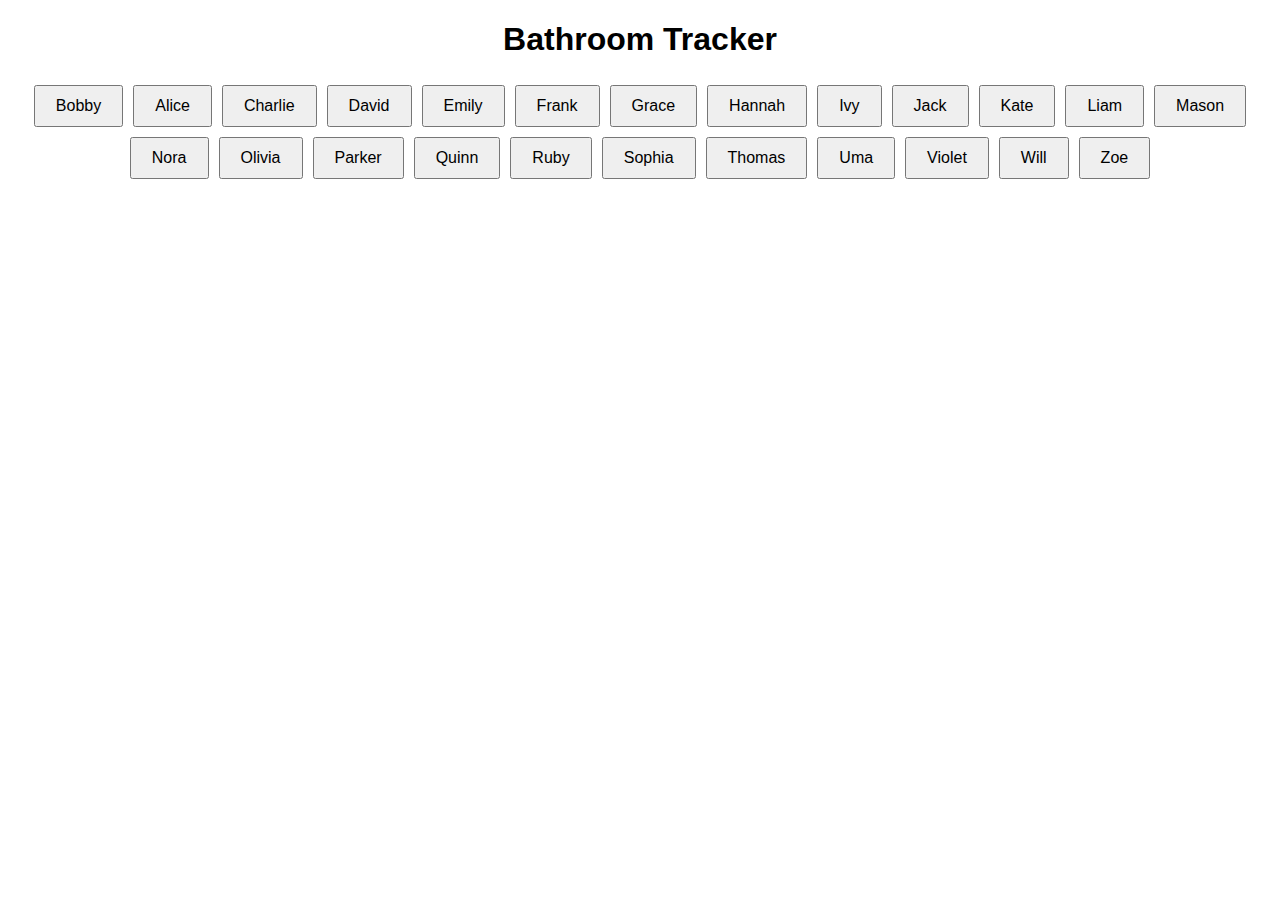
==== templates/index.html @ 9e5b1149 "Initial commit" ====
<!DOCTYPE html>
<html lang="en">
<head>
    <meta charset="UTF-8">
    <meta name="viewport" content="width=device-width, initial-scale=1.0">
    <title>Bathroom Tracker</title>
    <style>
        body { font-family: Arial, sans-serif; text-align: center; }
        button { margin: 5px; padding: 10px 20px; font-size: 16px; }
    </style>
</head>
<body>
    <h1>Bathroom Tracker</h1>
    <div id="buttons-container"></div>
    <script>
        const students = [
            'Bobby', 'Alice', 'Charlie', 'David', 'Emily', 'Frank', 'Grace',
            'Hannah', 'Ivy', 'Jack', 'Kate', 'Liam', 'Mason', 'Nora', 'Olivia',
            'Parker', 'Quinn', 'Ruby', 'Sophia', 'Thomas', 'Uma', 'Violet', 'Will', 'Zoe'
        ];

        const container = document.getElementById('buttons-container');
        students.forEach(name => {
            const button = document.createElement('button');
            button.textContent = name;
            button.onclick = () => {
                fetch('/log', {
                    method: 'POST',
                    headers: { 'Content-Type': 'application/json' },
                    body: JSON.stringify({ name }),
                }).then(response => response.json())
                  .then(data => alert(data.message));
            };
            container.appendChild(button);
        });
    </script>
</body>
</html>
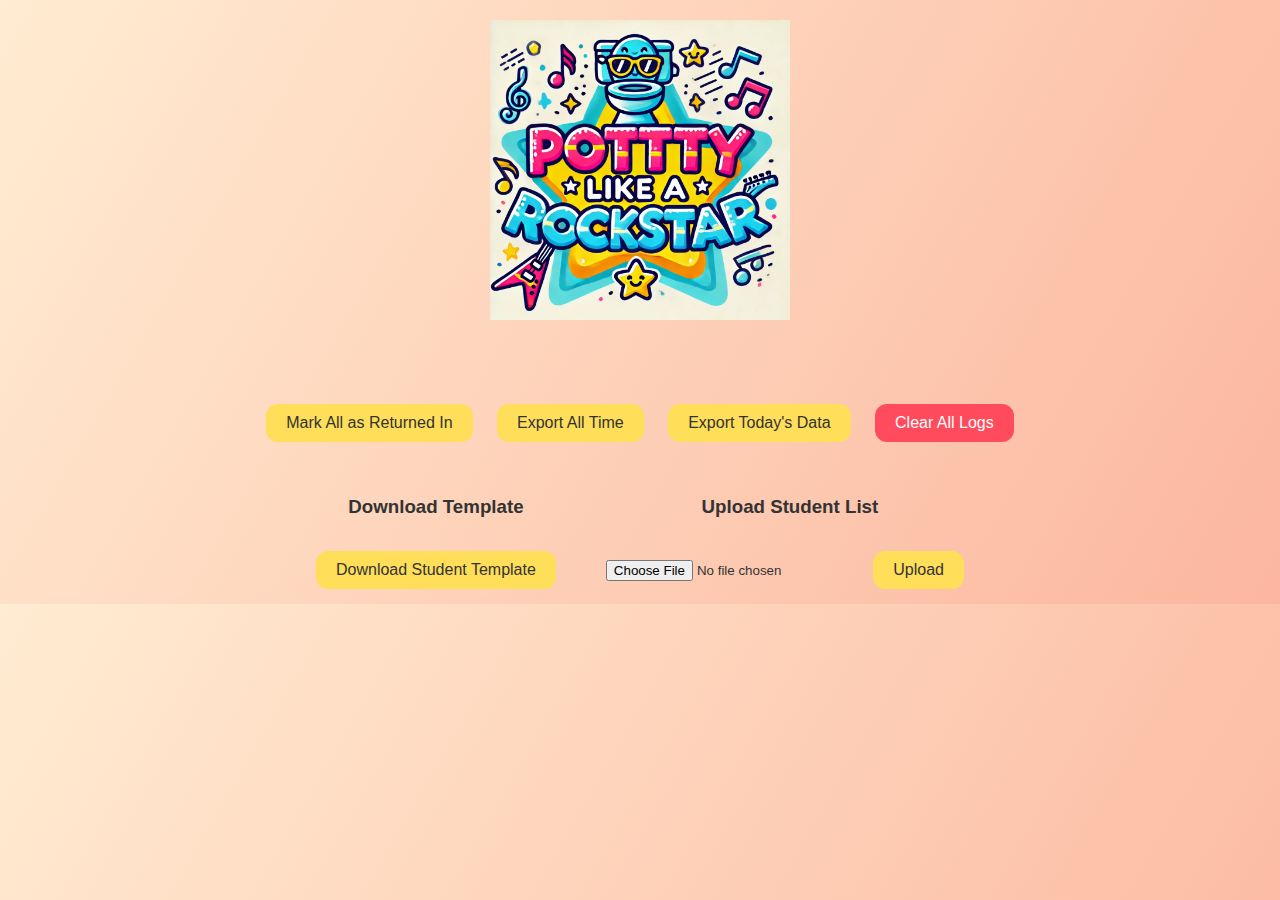
==== commit eb8458f3: "Initial commit for Heroku deployment" ====
--- a/templates/index.html
+++ b/templates/index.html
@@ -3,36 +3,199 @@
 <head>
     <meta charset="UTF-8">
     <meta name="viewport" content="width=device-width, initial-scale=1.0">
-    <title>Bathroom Tracker</title>
+    <title>Potty Like a Rockstar</title>
     <style>
-        body { font-family: Arial, sans-serif; text-align: center; }
-        button { margin: 5px; padding: 10px 20px; font-size: 16px; }
+        body {
+            font-family: 'Fredoka One', sans-serif;
+            text-align: center;
+            background: linear-gradient(120deg, #ffecd2 0%, #fcb69f 100%);
+            color: #333;
+            margin: 0;
+            padding: 0;
+        }
+        .logo {
+            max-width: 300px;
+            margin: 20px auto;
+        }
+        .button-container {
+            margin: 20px auto;
+            max-width: 600px;
+            display: flex;
+            flex-wrap: wrap;
+            justify-content: center;
+        }
+        button {
+            margin: 15px 10px;
+            padding: 10px 20px;
+            font-size: 16px;
+            border: none;
+            border-radius: 12px;
+            cursor: pointer;
+            transition: all 0.3s ease;
+        }
+        .neutral {
+            background-color: #ffde59;
+            color: #333;
+        }
+        button:hover {
+            transform: scale(1.1);
+            box-shadow: 0 5px 15px rgba(0, 0, 0, 0.2);
+        }
+        .red-button {
+            background-color: #ff4b5c;
+            color: white;
+            margin-top: 20px;
+        }
+        .horizontal-container {
+            display: flex;
+            justify-content: center;
+            align-items: center;
+            margin-top: 20px;
+        }
+        .horizontal-container > div {
+            margin: 0 20px;
+        }
+        input[type="file"] {
+            margin-top: 10px;
+        }
     </style>
 </head>
 <body>
-    <h1>Bathroom Tracker</h1>
-    <div id="buttons-container"></div>
+    <!-- Logo -->
+    <img src="/static/logo.webp" alt="Potty Like a Rockstar" class="logo">
+
+    <!-- Buttons for students -->
+    <div id="buttons-container" class="button-container"></div>
+
+    <!-- Mark all in -->
+    <button class="neutral" onclick="markAllIn()">Mark All as Returned In</button>
+
+    <!-- Export buttons -->
+    <button class="neutral" onclick="exportAll()">Export All Time</button>
+    <button class="neutral" onclick="exportToday()">Export Today's Data</button>
+
+    <!-- Clear logs -->
+    <button class="red-button" onclick="clearLogs()">Clear All Logs</button>
+
+    <!-- Download Template and Upload Section -->
+    <div class="horizontal-container">
+        <!-- Download Template -->
+        <div>
+            <h3>Download Template</h3>
+            <a href="/template">
+                <button class="neutral">Download Student Template</button>
+            </a>
+        </div>
+
+        <!-- Upload Student List -->
+        <div>
+            <h3>Upload Student List</h3>
+            <input type="file" id="upload-file" />
+            <button class="neutral" onclick="uploadStudents()">Upload</button>
+        </div>
+    </div>
+
     <script>
-        const students = [
-            'Bobby', 'Alice', 'Charlie', 'David', 'Emily', 'Frank', 'Grace',
-            'Hannah', 'Ivy', 'Jack', 'Kate', 'Liam', 'Mason', 'Nora', 'Olivia',
-            'Parker', 'Quinn', 'Ruby', 'Sophia', 'Thomas', 'Uma', 'Violet', 'Will', 'Zoe'
-        ];
-
         const container = document.getElementById('buttons-container');
-        students.forEach(name => {
-            const button = document.createElement('button');
-            button.textContent = name;
-            button.onclick = () => {
-                fetch('/log', {
-                    method: 'POST',
-                    headers: { 'Content-Type': 'application/json' },
-                    body: JSON.stringify({ name }),
-                }).then(response => response.json())
-                  .then(data => alert(data.message));
-            };
-            container.appendChild(button);
-        });
+        const students = {{ students|tojson }};
+        const buttonColors = {}; // Store persistent colors for each button
+
+        function updateStatus() {
+            fetch('/status')
+                .then(response => response.json())
+                .then(status => {
+                    container.innerHTML = '';
+                    students.forEach(name => {
+                        const button = document.createElement('button');
+                        button.textContent = name;
+
+                        // Assign persistent color
+                        if (!buttonColors[name]) {
+                            buttonColors[name] = getRandomDarkColor();
+                        }
+
+                        const studentStatus = status.find(s => s[0] === name);
+                        if (studentStatus && studentStatus[1] === 1) {
+                            button.style.backgroundColor = buttonColors[name];
+                            button.style.color = 'white';
+                        } else {
+                            button.style.backgroundColor = 'lightgray';
+                            button.style.color = 'black';
+                        }
+
+                        button.onclick = () => {
+                            fetch('/log', {
+                                method: 'POST',
+                                headers: { 'Content-Type': 'application/json' },
+                                body: JSON.stringify({ name }),
+                            })
+                                .then(response => response.json())
+                                .then(data => {
+                                    alert(data.message);
+                                    updateStatus();
+                                });
+                        };
+
+                        container.appendChild(button);
+                    });
+                });
+        }
+
+        function getRandomDarkColor() {
+            const r = Math.floor(Math.random() * 128); // Red value: 0-127 (darker range)
+            const g = Math.floor(Math.random() * 128); // Green value: 0-127
+            const b = Math.floor(Math.random() * 128); // Blue value: 0-127
+            return `rgb(${r}, ${g}, ${b})`;
+        }
+
+        function exportAll() {
+            window.location.href = '/export_all';
+        }
+
+        function exportToday() {
+            window.location.href = '/export_today';
+        }
+
+        function clearLogs() {
+            if (confirm('Are you sure you want to clear all logs?')) {
+                fetch('/clear_logs', { method: 'POST' })
+                    .then(response => response.json())
+                    .then(data => {
+                        alert(data.message);
+                        updateStatus();
+                    });
+            }
+        }
+
+        function markAllIn() {
+            fetch('/mark_all_in', { method: 'POST' })
+                .then(response => response.json())
+                .then(data => {
+                    alert(data.message);
+                    updateStatus();
+                });
+        }
+
+        function uploadStudents() {
+            const fileInput = document.getElementById('upload-file');
+            const file = fileInput.files[0];
+            const formData = new FormData();
+            formData.append('file', file);
+
+            fetch('/upload_students', {
+                method: 'POST',
+                body: formData
+            })
+                .then(response => response.json())
+                .then(data => {
+                    alert(data.message);
+                    if (data.status === 'success') {
+                        window.location.reload();
+                    }
+                });
+        }
+
+        updateStatus();
     </script>
 </body>
 </html>
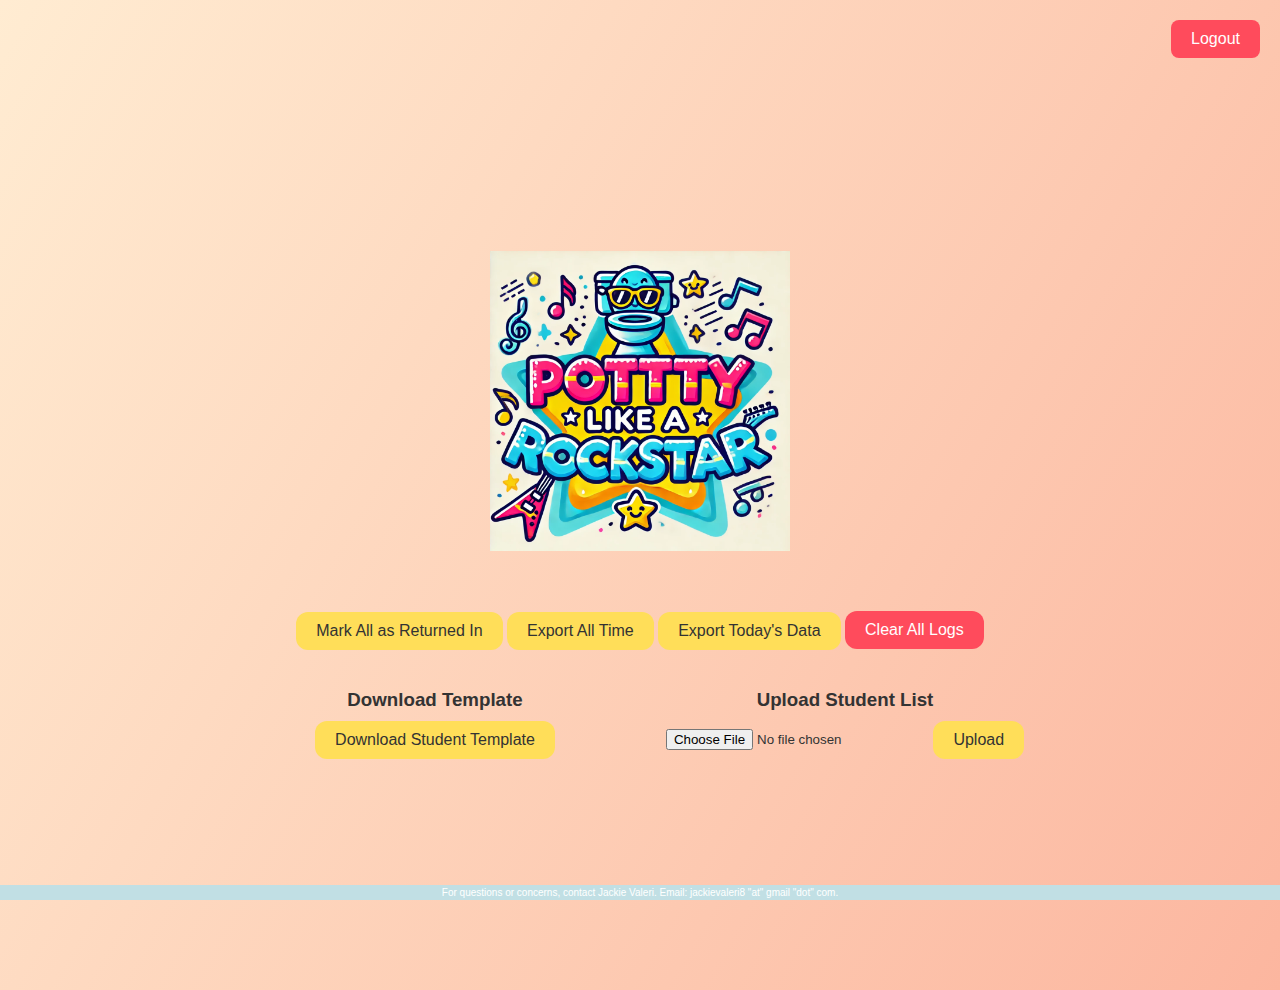
==== commit a267c099: "login updates" ====
--- a/templates/index.html
+++ b/templates/index.html
@@ -7,25 +7,50 @@
     <style>
         body {
             font-family: 'Fredoka One', sans-serif;
-            text-align: center;
             background: linear-gradient(120deg, #ffecd2 0%, #fcb69f 100%);
             color: #333;
             margin: 0;
             padding: 0;
+            display: flex; /* Flexbox for centering */
+            justify-content: center; /* Center horizontally */
+            align-items: center; /* Center vertically */
+            height: 110vh; /* Full height of viewport */
+        }
+        .container {
+            width: 100%;
+            max-width: 800px;
+            text-align: center;
+            padding: 20px;
+        }
+        .logout-button {
+            position: absolute;
+            top: 20px;
+            right: 20px;
+            padding: 10px 20px;
+            background-color: #ff4b5c;
+            color: white;
+            font-size: 16px;
+            border: none;
+            border-radius: 8px;
+            cursor: pointer;
+            transition: background-color 0.3s;
+        }
+        .logout-button:hover {
+            background-color: #ff1f3c;
         }
         .logo {
             max-width: 300px;
             margin: 20px auto;
+            display: block;
         }
         .button-container {
             margin: 20px auto;
-            max-width: 600px;
             display: flex;
             flex-wrap: wrap;
             justify-content: center;
+            gap: 10px;
         }
         button {
-            margin: 15px 10px;
             padding: 10px 20px;
             font-size: 16px;
             border: none;
@@ -48,50 +73,82 @@
         }
         .horizontal-container {
             display: flex;
-            justify-content: center;
-            align-items: center;
+            justify-content: space-between; /* Space out the sections */
+            align-items: center; /* Center items vertically */
             margin-top: 20px;
+            gap: 20px;
         }
         .horizontal-container > div {
-            margin: 0 20px;
-        }
+            flex: 1; /* Ensure equal space for both sections */
+            text-align: center; /* Center-align content */
+        }
+
+        .horizontal-container > div h3 {
+            margin-bottom: 10px; /* Add spacing below the heading */
+        }
+
         input[type="file"] {
-            margin-top: 10px;
+            display: inline-block;
+            margin-right: 10px; /* Add spacing between file input and button */
+            vertical-align: middle; /* Align input and button */
+        }
+
+        button.neutral {
+            vertical-align: middle; /* Ensure alignment with file input */
+        }
+        footer {
+            width: 100%;
+            background-color: #c1dfe4;
+            color: white;
+            text-align: center;
+            padding: 2px 0;
+            position: fixed; /* Ensures it stays at the bottom */
+            bottom: 0;
+            left: 0;
+        }
+        footer p {
+            margin: 0;
+            font-size: 10px;
         }
     </style>
 </head>
 <body>
-    <!-- Logo -->
-    <img src="/static/logo.webp" alt="Potty Like a Rockstar" class="logo">
-
-    <!-- Buttons for students -->
-    <div id="buttons-container" class="button-container"></div>
-
-    <!-- Mark all in -->
-    <button class="neutral" onclick="markAllIn()">Mark All as Returned In</button>
-
-    <!-- Export buttons -->
-    <button class="neutral" onclick="exportAll()">Export All Time</button>
-    <button class="neutral" onclick="exportToday()">Export Today's Data</button>
-
-    <!-- Clear logs -->
-    <button class="red-button" onclick="clearLogs()">Clear All Logs</button>
-
-    <!-- Download Template and Upload Section -->
-    <div class="horizontal-container">
-        <!-- Download Template -->
-        <div>
-            <h3>Download Template</h3>
-            <a href="/template">
-                <button class="neutral">Download Student Template</button>
-            </a>
+    <div class="container">
+        <!-- Logout Button -->
+        <button class="logout-button" onclick="logout()">Logout</button>
+
+        <!-- Logo -->
+        <img src="/static/logo.webp" alt="Potty Like a Rockstar" class="logo">
+
+        <!-- Buttons for students -->
+        <div id="buttons-container" class="button-container"></div>
+
+        <!-- Control Buttons Section -->
+        <div class="section">
+            <button class="neutral" onclick="markAllIn()">Mark All as Returned In</button>
+            <button class="neutral" onclick="exportAll()">Export All Time</button>
+            <button class="neutral" onclick="exportToday()">Export Today's Data</button>
+            <button class="red-button" onclick="clearLogs()">Clear All Logs</button>
         </div>
 
-        <!-- Upload Student List -->
-        <div>
-            <h3>Upload Student List</h3>
-            <input type="file" id="upload-file" />
-            <button class="neutral" onclick="uploadStudents()">Upload</button>
+        <!-- Download Template and Upload Section -->
+        <div class="horizontal-container">
+            <!-- Download Template -->
+            <div>
+                <h3>Download Template</h3>
+                <a href="/template">
+                    <button class="neutral">Download Student Template</button>
+                </a>
+            </div>
+        
+            <!-- Upload Student List -->
+            <div>
+                <h3>Upload Student List</h3>
+                <div style="display: inline-block;">
+                    <input type="file" id="upload-file" />
+                    <button class="neutral" onclick="uploadStudents()">Upload</button>
+                </div>
+            </div>
         </div>
     </div>
 
@@ -111,7 +168,7 @@
 
                         // Assign persistent color
                         if (!buttonColors[name]) {
-                            buttonColors[name] = getRandomDarkColor();
+                            buttonColors[name] = getRandomVibrantColor();
                         }
 
                         const studentStatus = status.find(s => s[0] === name);
@@ -141,11 +198,10 @@
                 });
         }
 
-        function getRandomDarkColor() {
-            const r = Math.floor(Math.random() * 128); // Red value: 0-127 (darker range)
-            const g = Math.floor(Math.random() * 128); // Green value: 0-127
-            const b = Math.floor(Math.random() * 128); // Blue value: 0-127
-            return `rgb(${r}, ${g}, ${b})`;
+        function getRandomVibrantColor() {
+            const vibrantColors = ['#f02078' , '#10144c', '#30ccdb', '#f4c60e', '#b098b7', '#f18702', '#1bb5c2'];
+            const randomIndex = Math.floor(Math.random() * vibrantColors.length);
+            return vibrantColors[randomIndex];
         }
 
         function exportAll() {
@@ -195,7 +251,15 @@
                 });
         }
 
+        function logout() {
+            window.location.href = '/logout';
+        }
+
         updateStatus();
     </script>
 </body>
+<footer>
+    <p>For questions or concerns, contact Jackie Valeri. Email: jackievaleri8 "at" gmail "dot" com.</p>
+</footer>
 </html>
+
